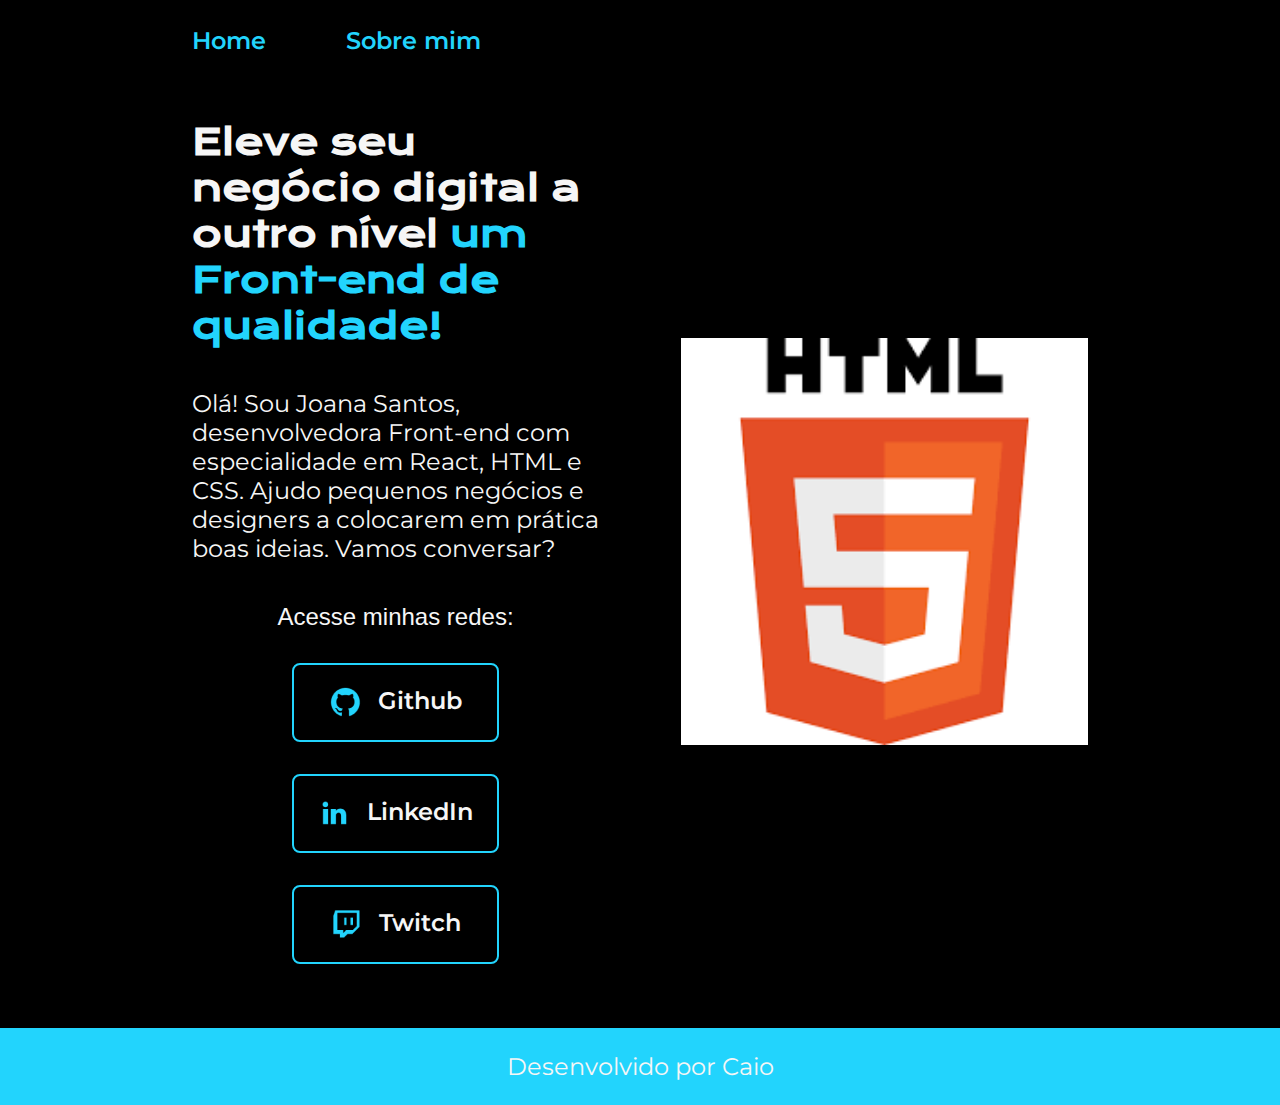
==== index.html @ fdb68b57 "first commit" ====
<!DOCTYPE html>
<html lang="pt-br">

<head>
    <meta charset="UTF-8">
    <meta http-equiv="X-UA-Compatible" content="IE=edge">
    <meta name="viewport" content="width=device-width, initial-scale=1.0">
    <title>Portfolio</title>
    <link rel="stylesheet" href="styles/style.css">
</head>

<body>
    <header class="cabecalho">
        <nav class="cabecalho_menu">
            <a class="cabecalho_menu_link" href="index.html">Home</a>
            <a class="cabecalho_menu_link" href="./about.html">Sobre mim</a>
        </nav>
    </header>
    <main class="apresentacao">
        <section class="apresentacao_conteudo">
            <h1 class="apresentacao_conteudo_titulo">Eleve seu negócio digital a outro nível
                <strong class="titulo-destaque">um Front-end de qualidade!</strong>
            </h1>
            <p class="apresentacao_conteudo_texto">Olá! Sou Joana Santos, desenvolvedora Front-end com especialidade em
                React, HTML e CSS.
                Ajudo pequenos negócios e designers a colocarem em prática boas ideias. Vamos conversar?
            </p>
            <div class="apresentacao_links">
                <h2 class="apresentacao_links_subtitulo">Acesse minhas redes:</h2>
                <a class="apresnetacao_links_navegacao" href="https://www.github.com/kcaio">
                    <img src="assets/github.png" alt="Github">
                    Github
                </a>
                <a class="apresnetacao_links_navegacao" href="https://www.instagram.com/kcaioup">
                    <img src="assets/linkedin.png" alt="LinkedIn">
                    LinkedIn
                </a>
                <a class="apresnetacao_links_navegacao" href="https://www.twitch.tv/kcaio">
                    <img src="assets/twitch.png" alt="Twitch">
                    Twitch
                </a>
            </div>
        </section>
        <img class="apresentacao_imagem" src="html-logo-main/html.png" alt="Logo HTML 5">
    </main>
    <footer class="rodape">
        <p>Desenvolvido por Caio</p>
    </footer>
</body>

</html>
---- styles/style.css ----
@import url('https://fonts.googleapis.com/css2?family=Krona+One&display=swap');
@import url('https://fonts.googleapis.com/css2?family=Krona+One&family=Montserrat&display=swap');
@import url('https://fonts.googleapis.com/css2?family=Krona+One&family=Montserrat:wght@400;600&display=swap');

:root {
    --cor-principal: #000000;
    --cor-secundaria: #F6F6F6;
    --cor-terciaria: #22D4FD;
    --cor-hover: #272727;

    --fonte-primaria: 'Krona One', sans-serif;
    --fonte-secundaria: 'Montserrat', sans-serif;
}

* {
    margin: 0;
    padding: 0;
}
body {
    box-sizing: border-box;
    background-color: var(--cor-principal);
    color: var(--cor-secundaria);
}

.cabecalho{
    padding: 2% 0% 0% 15%;
}

.cabecalho_menu{
    display: flex;
    gap: 80px;
}

.apresentacao {
    padding: 5% 15%;
    display: flex;
    align-items: center;
    justify-content: space-between;
    gap: 82px;
}

.apresentacao_conteudo {
    width: 50%;
    display: flex;
    flex-direction: column;
    gap: 40px;
}

.apresentacao_conteudo_titulo {
    font-size: 2.25rem;
    font-family: var(--fonte-primaria);
}

.titulo-destaque {
    color: var(--cor-terciaria);
}

.apresentacao_conteudo_texto {
    font-size: 1.5rem;
    font-family: var(--fonte-secundaria);
}

.apresentacao_links {
    display: flex;
    flex-direction: column;
    justify-content: space-between;
    align-items: center;
    gap: 32px;
}

.apresentacao_links_subtitulo {
    font-family: 'krone One', sans-serif;
    font-weight: 400;
    font-display: 1.5rem;
}

.apresnetacao_links_navegacao {
    display: flex;
    justify-content: center;
    gap: 16px;
    border: 2px solid var(--cor-terciaria);
    width: 50%;
    text-align: center;
    border-radius: 8px;
    font-size: 1.5rem;
    font-weight: 600;
    text-decoration: none;
    padding: 21.5px 0;
    color: var(--cor-secundaria);
    font-family: var(--fonte-secundaria);
}

.apresnetacao_links_navegacao:hover {
    background-color: var(--cor-hover);
}

.apresentacao_imagem {
    width: 50%;    
}

.rodape {
    padding: 1.5rem;
    color: var(--cor-primaria);
    background-color: var(--cor-terciaria);
    text-align: center;
    font-family: var(--fonte-secundaria);
    font-size: 1.5rem;
    font-weight: 400;
}

.cabecalho_menu_link{
    font-family: var(--fonte-secundaria);
    font-size: 1.5rem;
    font-weight: 600;
    color: var(--cor-terciaria);
    text-decoration: none;
}

@media (max-width: 1200px) {
    .cabecalho {
        padding: 10%;
    }

    .cabecalho_menu {
        justify-content: center;
    }

    .apresentacao {
        flex-direction: column-reverse;
        padding: 5%;
    }

    .apresentacao_conteudo {
        width: auto;
    }
}
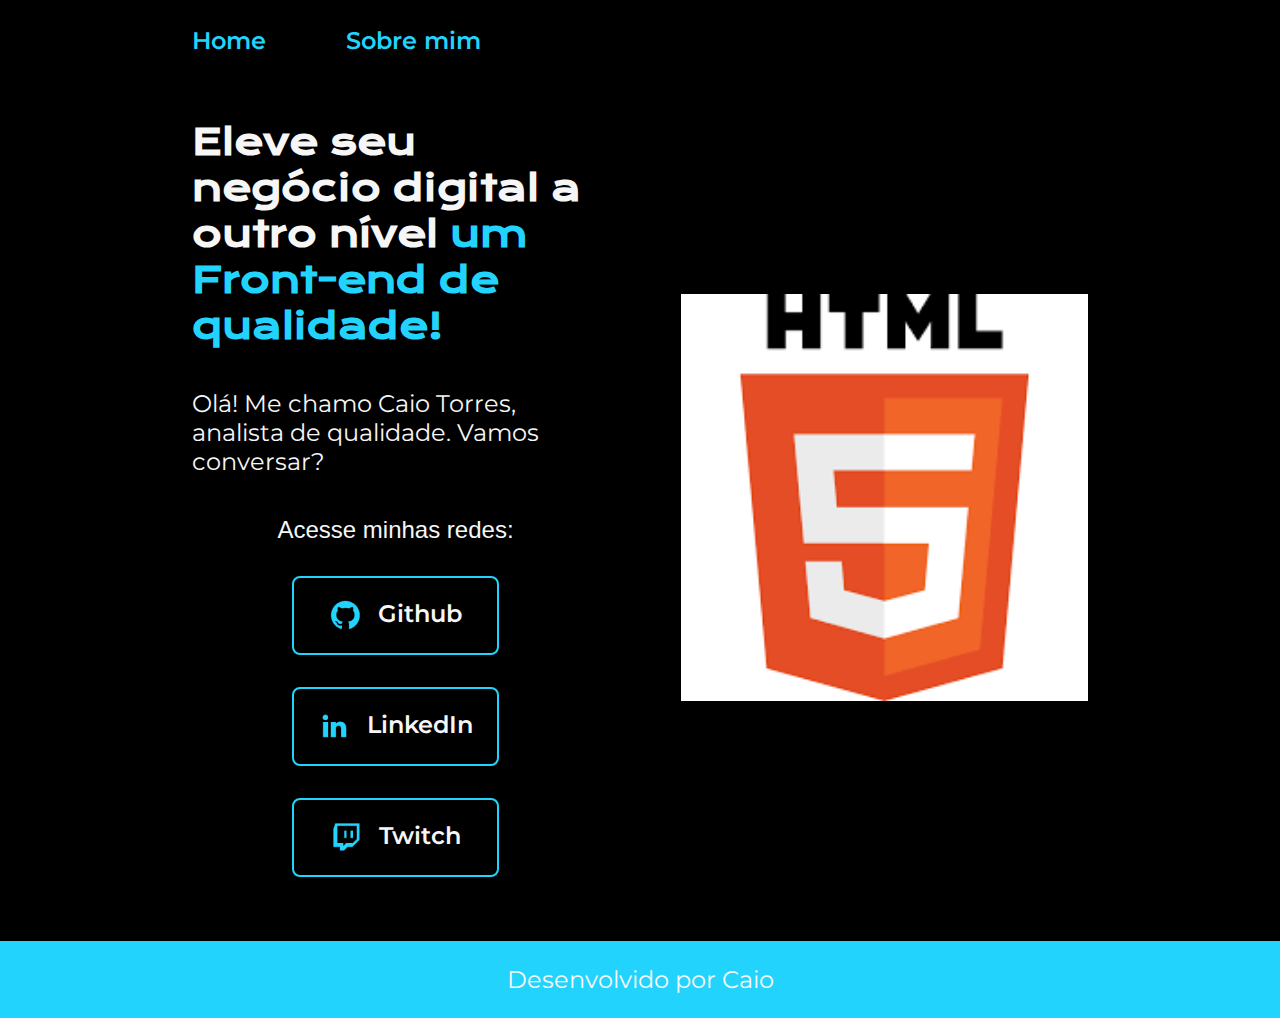
==== commit 8bccc2b3: "atualizando projeto" ====
--- a/index.html
+++ b/index.html
@@ -21,9 +21,8 @@
             <h1 class="apresentacao_conteudo_titulo">Eleve seu negócio digital a outro nível
                 <strong class="titulo-destaque">um Front-end de qualidade!</strong>
             </h1>
-            <p class="apresentacao_conteudo_texto">Olá! Sou Joana Santos, desenvolvedora Front-end com especialidade em
-                React, HTML e CSS.
-                Ajudo pequenos negócios e designers a colocarem em prática boas ideias. Vamos conversar?
+            <p class="apresentacao_conteudo_texto">Olá! Me chamo Caio Torres, analista de qualidade.
+                Vamos conversar?
             </p>
             <div class="apresentacao_links">
                 <h2 class="apresentacao_links_subtitulo">Acesse minhas redes:</h2>
@@ -31,11 +30,11 @@
                     <img src="assets/github.png" alt="Github">
                     Github
                 </a>
-                <a class="apresnetacao_links_navegacao" href="https://www.instagram.com/kcaioup">
+                <a class="apresnetacao_links_navegacao" href="https://www.linkedin.com/in/caio-torres-6b92aab3">
                     <img src="assets/linkedin.png" alt="LinkedIn">
                     LinkedIn
                 </a>
-                <a class="apresnetacao_links_navegacao" href="https://www.twitch.tv/kcaio">
+                <a class="apresnetacao_links_navegacao" href="https://www.twitch.tv/kcaioup">
                     <img src="assets/twitch.png" alt="Twitch">
                     Twitch
                 </a>
